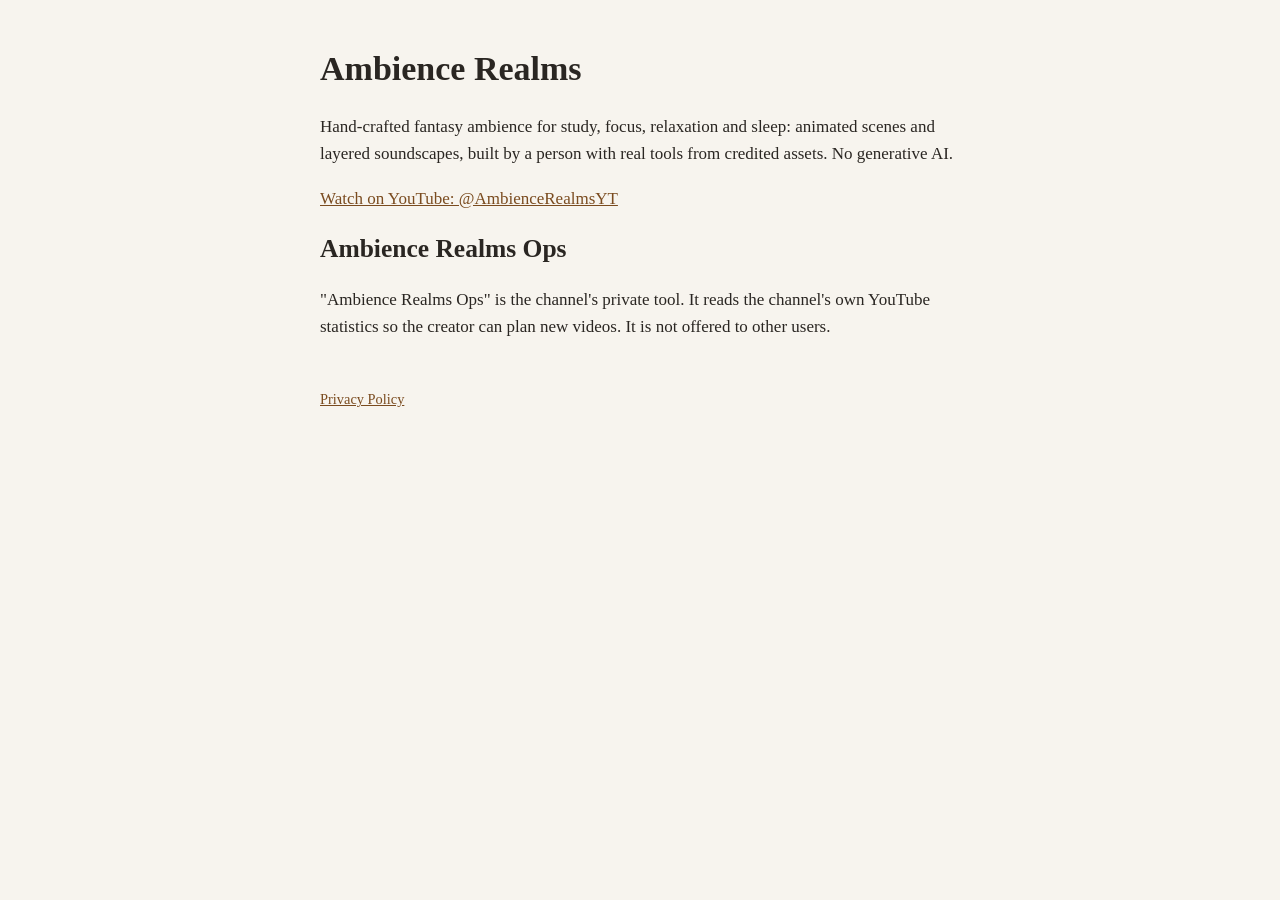
==== index.html @ 990b41d8 "Home page and privacy policy for the OAuth consent screen Co-Authored-By: Claude Opus 5.5 <noreply@a" ====
<!doctype html>
<html lang="en">
<head>
<meta charset="utf-8">
<meta name="viewport" content="width=device-width, initial-scale=1">
<title>Ambience Realms</title>
<link rel="stylesheet" href="style.css">
</head>
<body>
<h1>Ambience Realms</h1>
<p>Hand-crafted fantasy ambience for study, focus, relaxation and sleep: animated scenes
and layered soundscapes, built by a person with real tools from credited assets.
No generative AI.</p>
<p><a href="https://www.youtube.com/@AmbienceRealmsYT">Watch on YouTube: @AmbienceRealmsYT</a></p>
<h2>Ambience Realms Ops</h2>
<p>"Ambience Realms Ops" is the channel's private tool. It reads the channel's own
YouTube statistics so the creator can plan new videos. It is not offered to other users.</p>
<footer><a href="privacy.html">Privacy Policy</a></footer>
</body>
</html>
---- style.css ----
:root { --bg: #f7f4ee; --fg: #2a2622; --muted: #6b635a; --link: #7a4b1f; }
@media (prefers-color-scheme: dark) {
  :root { --bg: #1b1916; --fg: #ece6dc; --muted: #a59c90; --link: #d9a46a; }
}
body { background: var(--bg); color: var(--fg); font: 17px/1.6 Georgia, serif;
  max-width: 40rem; margin: 3rem auto; padding: 0 1rem; }
h1, h2 { line-height: 1.25; }
a { color: var(--link); }
.muted, footer { color: var(--muted); font-size: 0.9rem; }
footer { margin-top: 3rem; }
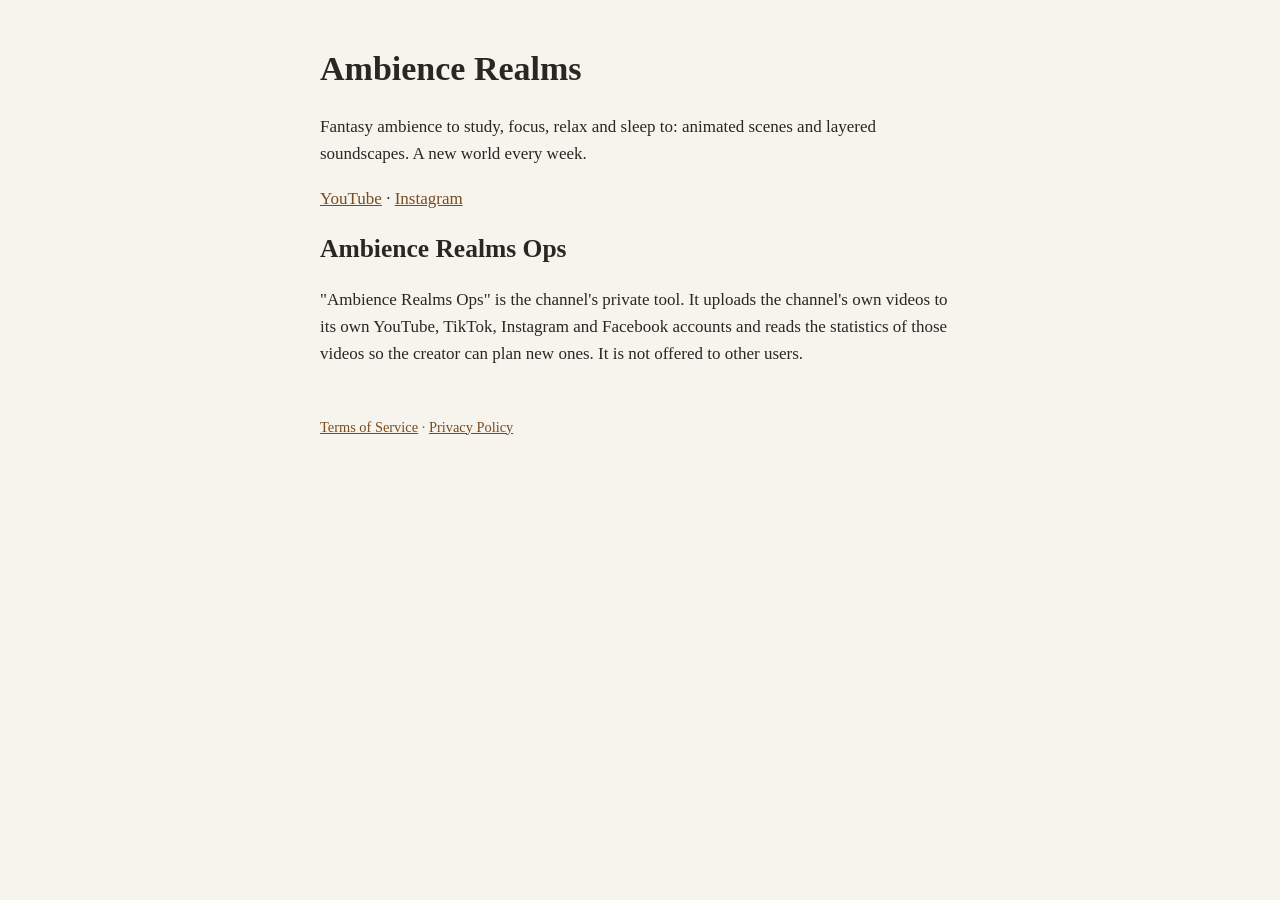
==== commit 438a9245: "Terms page; privacy and home cover TikTok, Instagram, Facebook Co-Authored-By: Claude Opus 5.5 <nore" ====
--- a/index.html
+++ b/index.html
@@ -8,13 +8,15 @@
 </head>
 <body>
 <h1>Ambience Realms</h1>
-<p>Hand-crafted fantasy ambience for study, focus, relaxation and sleep: animated scenes
-and layered soundscapes, built by a person with real tools from credited assets.
-No generative AI.</p>
-<p><a href="https://www.youtube.com/@AmbienceRealmsYT">Watch on YouTube: @AmbienceRealmsYT</a></p>
+<p>Fantasy ambience to study, focus, relax and sleep to: animated scenes and layered
+soundscapes. A new world every week.</p>
+<p><a href="https://www.youtube.com/@AmbienceRealmsYT">YouTube</a> ·
+<a href="https://www.instagram.com/ambiencerealms/">Instagram</a></p>
 <h2>Ambience Realms Ops</h2>
-<p>"Ambience Realms Ops" is the channel's private tool. It reads the channel's own
-YouTube statistics so the creator can plan new videos. It is not offered to other users.</p>
-<footer><a href="privacy.html">Privacy Policy</a></footer>
+<p>"Ambience Realms Ops" is the channel's private tool. It uploads the channel's own
+videos to its own YouTube, TikTok, Instagram and Facebook accounts and reads the
+statistics of those videos so the creator can plan new ones. It is not offered to
+other users.</p>
+<footer><a href="terms.html">Terms of Service</a> · <a href="privacy.html">Privacy Policy</a></footer>
 </body>
 </html>
